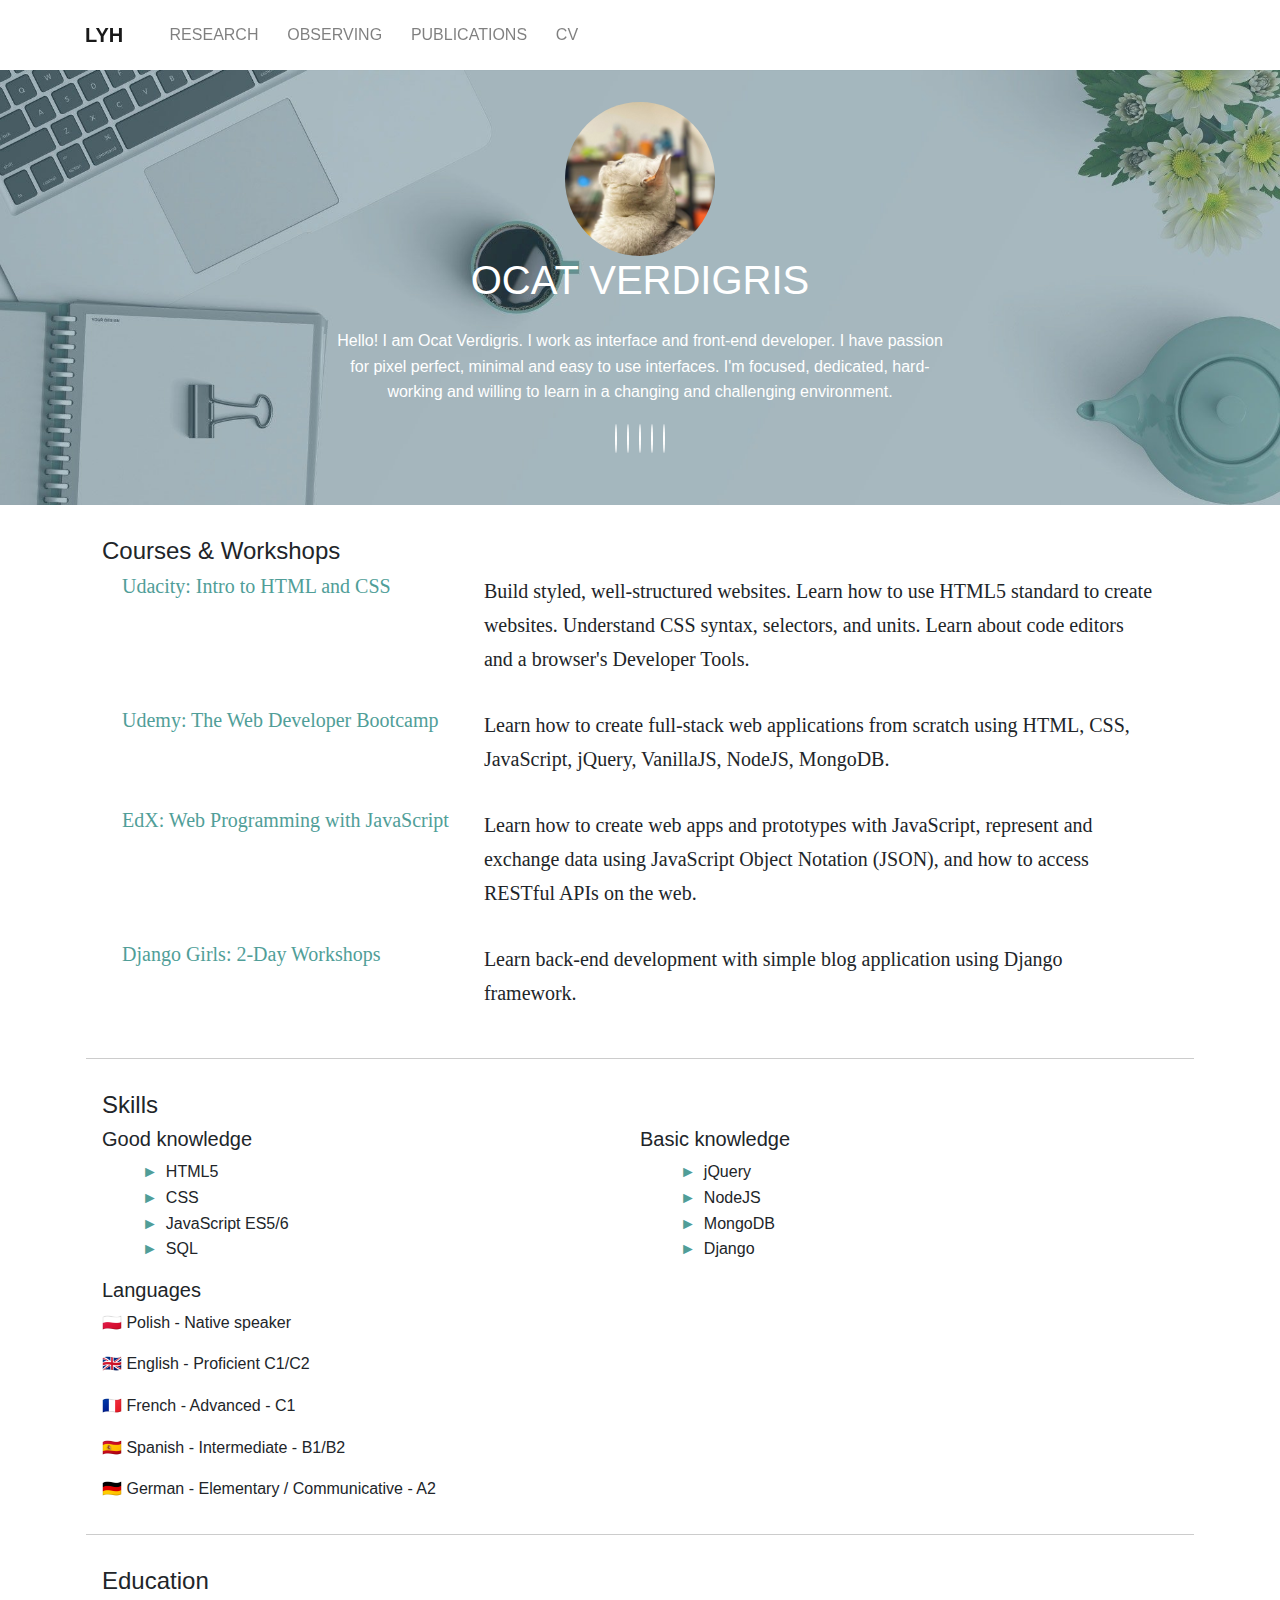
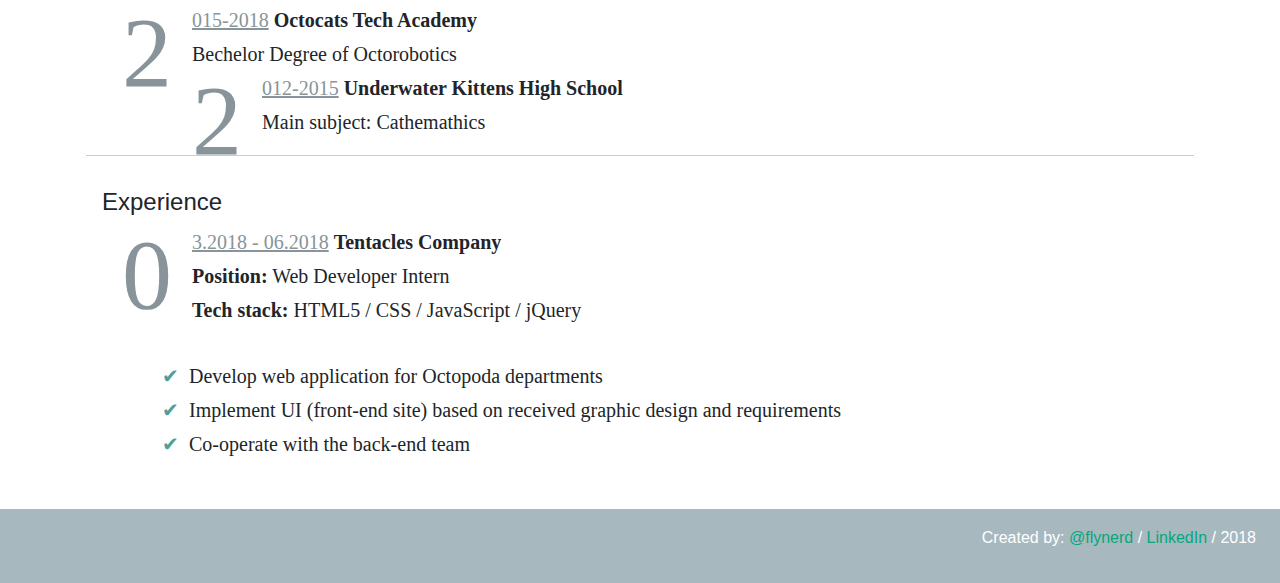
==== CV.html @ 0e1997e2 "d" ====
<!DOCTYPE html>
<html>
<head>
  <meta charset="UTF-8">
  <title>CV</title>
  <link rel="icon" href="./assets/img/favicon.ico">
  <meta name="viewport" content="width=device-width, initial-scale=1">
  <!--<link rel="stylesheet" href="https://use.fontawesome.com/releases/v5.0.13/css/all.css" integrity="sha384-DNOHZ68U8hZfKXOrtjWvjxusGo9WQnrNx2sqG0tfsghAvtVlRW3tvkXWZh58N9jp" crossorigin="anonymous">-->
  <link rel="stylesheet" href="./assets/css/CV/style.css">
  <link href="./assets/css/main.css" rel="stylesheet"/>
</head>

<body>

<nav class="topnav navbar navbar-expand-lg navbar-light bg-white fixed-top">
  <div class="container">
    <a class="navbar-brand" href="./index.html"><strong>LYH</strong></a>
    <button class="navbar-toggler collapsed" type="button" data-toggle="collapse" data-target="#navbarColor02" aria-controls="navbarColor02" aria-expanded="false" aria-label="Toggle navigation">
      <span class="navbar-toggler-icon"></span>
    </button>
    <div class="navbar-collapse collapse" id="navbarColor02" style="">
      <ul class="navbar-nav mr-auto d-flex align-items-center">
        <li class="nav-item">
          <a class="nav-link" href="./index.html">RESEARCH <span class="sr-only">(current)</span></a>
        </li>
        <li class="nav-item">
          <a class="nav-link" href="./article.html">OBSERVING</a>
        </li>
        <li class="nav-item">
          <a class="nav-link" href="./article.html">PUBLICATIONS</a>
        </li>
        <li class="nav-item">
          <a class="nav-link" href="./CV.html">CV</a>
        </li>
        <!--<li class="nav-item">
        <a class="nav-link" href="./article.html">Health</a>
        </li>
        <li class="nav-item">
        <a class="nav-link" href="./article.html">Collections</a>
        </li>
        <li class="nav-item">
        <a class="nav-link" href="./about.html">About</a>
        </li>
        <li class="nav-item">
        <a class="nav-link" href="./docs.html">Template <span class="badge badge-secondary">docs</span></a>
        </li>-->
      </ul>
      <!--<ul class="navbar-nav ml-auto d-flex align-items-center">
          <li class="nav-item highlight">
          <a class="nav-link" href="https://www.wowthemes.net/mundana-free-html-bootstrap-template/">Get this Theme</a>
          </li>
      </ul>-->
    </div>
  </div>
</nav>

  <header>
    <div>
      <img src="./assets/img/home/cat.jpeg" />
    </div>
    <h1>Ocat Verdigris</h1>
    <section>
      <p>Hello! I am Ocat Verdigris. I work as interface and front-end developer. I have passion for pixel perfect, minimal and easy to use interfaces. I'm  focused, dedicated, hard-working and willing to learn in a changing and challenging environment.</p>
      <a href="https://www.facebook.com/flynerdpl/" target="_blank">
        <i class="fab fa-facebook-f"></i>
      </a>
      <a href="https://www.twitter.com/flynerdpl/" target="_blank">
        <i class="fab fa-twitter"></i>
      </a>
      <a href="https://github.com/ritaly" target="_blank">
        <i class="fab fa-github-alt"></i>
      </a>
      <a href="https://www.instagram.com/flynerdpl/" target="_blank">
        <i class="fab fa-instagram"></i>
      </a>
      <a href="https://www.linkedin.com/in/ritalyczywek/" target="_blank">
        <i class="fab fa-linkedin-in"></i>
      </a>
    </section>
  </header>
  <main>
    <section>
      <h4>Courses & Workshops</h4>
      <article class='course'>
        <div class='title'>
          <h5>Udacity: Intro to HTML and CSS</h5>
        </div>
        <div class="descrition">
          <p>Build styled, well-structured websites. Learn how to use HTML5 standard to create websites. Understand CSS syntax, selectors, and units. Learn about code editors and a browser's Developer Tools.</p>
        </div>
      </article>
      <article class='course'>
        <div class='title'>
          <h5>Udemy: The Web Developer Bootcamp</h5>
        </div>
        <div class="descrition">
          <p>Learn how to create full-stack web applications from scratch using HTML, CSS, JavaScript, jQuery, VanillaJS, NodeJS, MongoDB.</p>
        </div>
      </article>
      <article class='course'>
        <div class='title'>
          <h5>EdX: Web Programming with JavaScript</h5>
        </div>
        <div class="descrition">
          <p>Learn how to create web apps and prototypes with JavaScript, represent and exchange data using JavaScript Object Notation (JSON), and how to access RESTful APIs on the web.</p>
        </div>
      </article>
      <article class='course'>
        <div class='title'>
          <h5>Django Girls: 2-Day Workshops</h5>
        </div>
        <div class="descrition">
          <p>Learn back-end development with simple blog application using Django  framework.</p>
        </div>
      </article>
    </section>
    <section>
      <h4>Skills</h4>
      <div class='skills'>
        <div class='column'>
          <h5>Good knowledge</h5>
          <ul>
            <li>HTML5</li>
            <li>CSS</li>
            <li>JavaScript ES5/6</li>
            <li>SQL</li>
          </ul>
        </div>
        <div class='column'>
          <h5>Basic knowledge</h5>
          <ul>
            <li>jQuery</li>
            <li>NodeJS</li>
            <li>MongoDB</li>
            <li>Django</li>
          </ul>
        </div>
        <div>
          <h5>Languages</h5>
          <p>🇵🇱 Polish - Native speaker</p>
          <p>🇬🇧 English - Proficient C1/C2</p>
          <p>🇫🇷 French - Advanced - C1</p>
          <p>🇪🇸 Spanish - Intermediate - B1/B2</p>
          <p>🇩🇪 German - Elementary / Communicative - A2</p>
        </div>
      </div>
    </section>

    <section>
      <h4>Education</h4>
      <article>
        <div class='school'>
          <span>2015-2018</span> <strong>Octocats tech academy</strong>
        </div>
        <div class="descrition">
          Bechelor Degree of Octorobotics
        </div>
      </article>
      <article>
        <div class='school'>
          <span>2012-2015</span> <strong>Underwater kittens high school</strong>
        </div>
        <div>
          Main subject: Cathemathics
        </div>
      </article>
    </section>
    <section>
      <h4>Experience</h4>
      <article>
        <div class='job-title'>
          <span>03.2018 - 06.2018</span> <strong>Tentacles Company</strong><br> <strong>Position:</strong> Web developer Intern
        </div>
        <div>
          <p><strong>Tech stack:</strong> HTML5 / CSS / JavaScript / jQuery</p>
          <ul class="job-description">
            <li>Develop web application for Octopoda departments</li>
            <li>Implement UI (front-end site) based on received graphic design and requirements</li>
            <li>Co-operate with the back-end team </li>
          </ul>
        </div>
      </article>
    </section>
  </main>
  <footer>
    <p>Created by: <a href="https://www.flynerd.pl/">@flynerd</a>  / <a href="https://www.linkedin.com/in/ritalyczywek/">LinkedIn</a> / 2018 </p>
  </footer>
</body>
</html>
---- assets/css/CV/style.css ----
@import url('https://fonts.googleapis.com/css?family=Raleway');

body {
  margin: 0;
  font-family: 'Raleway';
  font-size: 16px;
  line-height: 1.8em;
}

a {
  color: #1C9C94;
  text-decoration: none;
}

a:hover {
  opacity: 0.5;
}

article {
  padding:0 1em;
}

section{
  margin: 1em;
  padding: 1em;
}

header, main, footer {
  margin: 0 auto;
}

header {
  padding: 2em;
  text-align: center;
  background-image: url('./../../img/CV/bg.jpg');
  background-size: cover;
  /*background-position: fixed;*/
  color: white;
}

header section {
  margin: 0 auto;
  max-width: 640px;
}

header img {
  border-radius: 50%;
  max-width: 150px;
}

h1 {
  text-transform: uppercase;
  margin: 1em 0;
}

h3 {
  text-transform: uppercase;
}

h3, h4 {
  font-weight: bold;
}

main {
  max-width: 1140px;
}

main section:not(:last-child) {
  border-bottom: 1px solid #ccc;
}

.fab {
  border: 1px solid white;
  border-radius: 50%;
  font-size: 1.5em;
  width: 1.5em;
  height: 1.5em;
  line-height: 1.5em;
  margin: 5px;
  text-align: center;
}

a .fab {
  color: white;
}

.course, .skills {
  display: -ms-flexbox;
  display: flex;
  -ms-flex-wrap: wrap;
  flex-wrap: wrap;
}

.course .title {
  color: #509e98;
  -ms-flex: 0 0 33.3%;
  flex: 0 0 33.3%;
  max-width: 33%;
}

.course .descrition {
  -ms-flex: 0 0 66.6%;
  flex: 0 0 66.6%;
  max-width: 66.6%;
}

.course .descrition p {
  padding-left: 1em;
}

.skills .column {
  -ms-flex: 0 0 50%%;
  flex: 0 0 50%;
  max-width: 50%;
}

.skills .column ul, ul.job-description {
  list-style-type: none;
}

.skills .column ul > li:before {
  content: "►";
  padding-right: 0.5em;
  color: #509e98;
}

.school, .job-title {
  text-transform: capitalize;
}

.school span, .job-title span {
  color: #889499;
  text-decoration: underline;
}

ul.job-description li:before{
  content: "✔";
  padding-right: 0.5em;
  color: #509e98;
}

footer {
 padding: 1em 1.5em;
 background: #A7B8BF;
 color: white;
 text-align: right;
}

@media only screen and (max-width: 768px) {
  .course {
    display: block;
  }

  .course .title, .course .descrition {
    max-width: 100%;
  }
}

@media only screen and (max-width: 576px) {
  .skills {
    display: block;
  }

  .skills .column {
    max-width: 100%;
  }

  footer {
    text-align: center;
  }
}
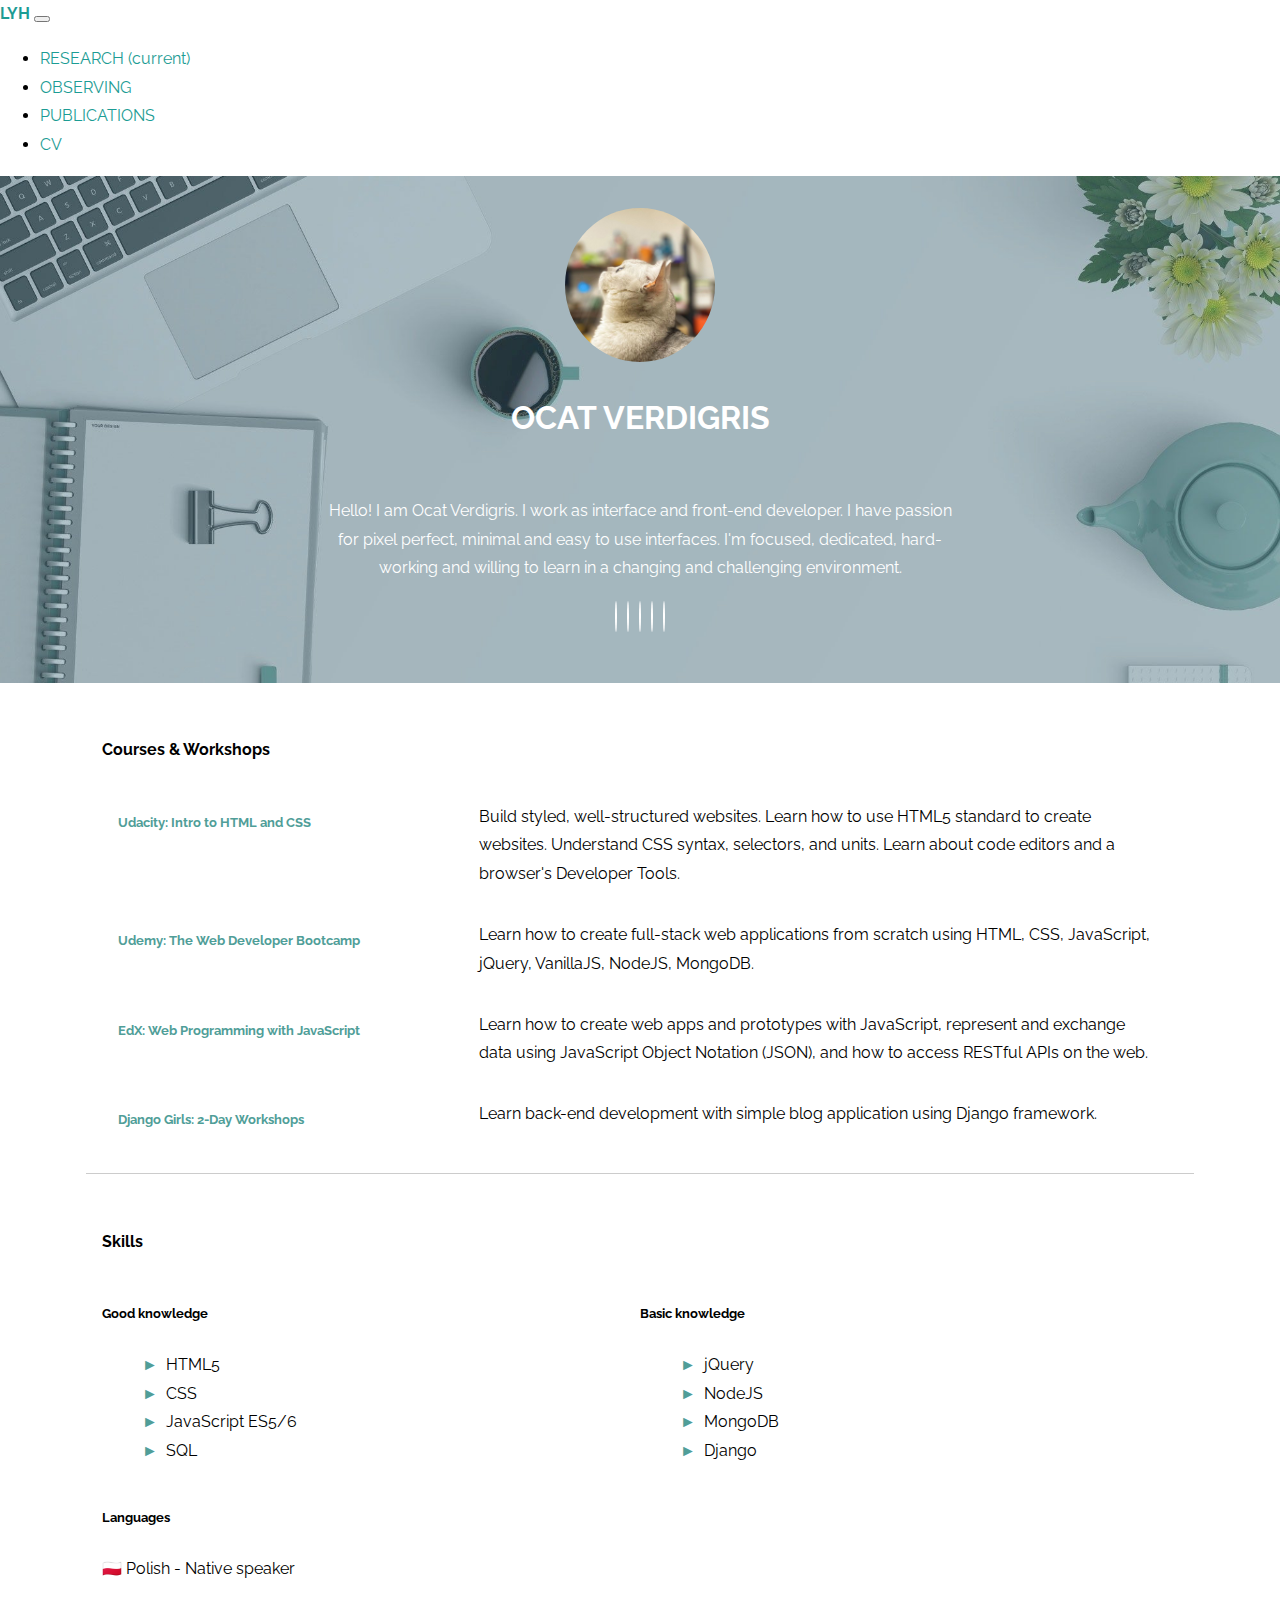
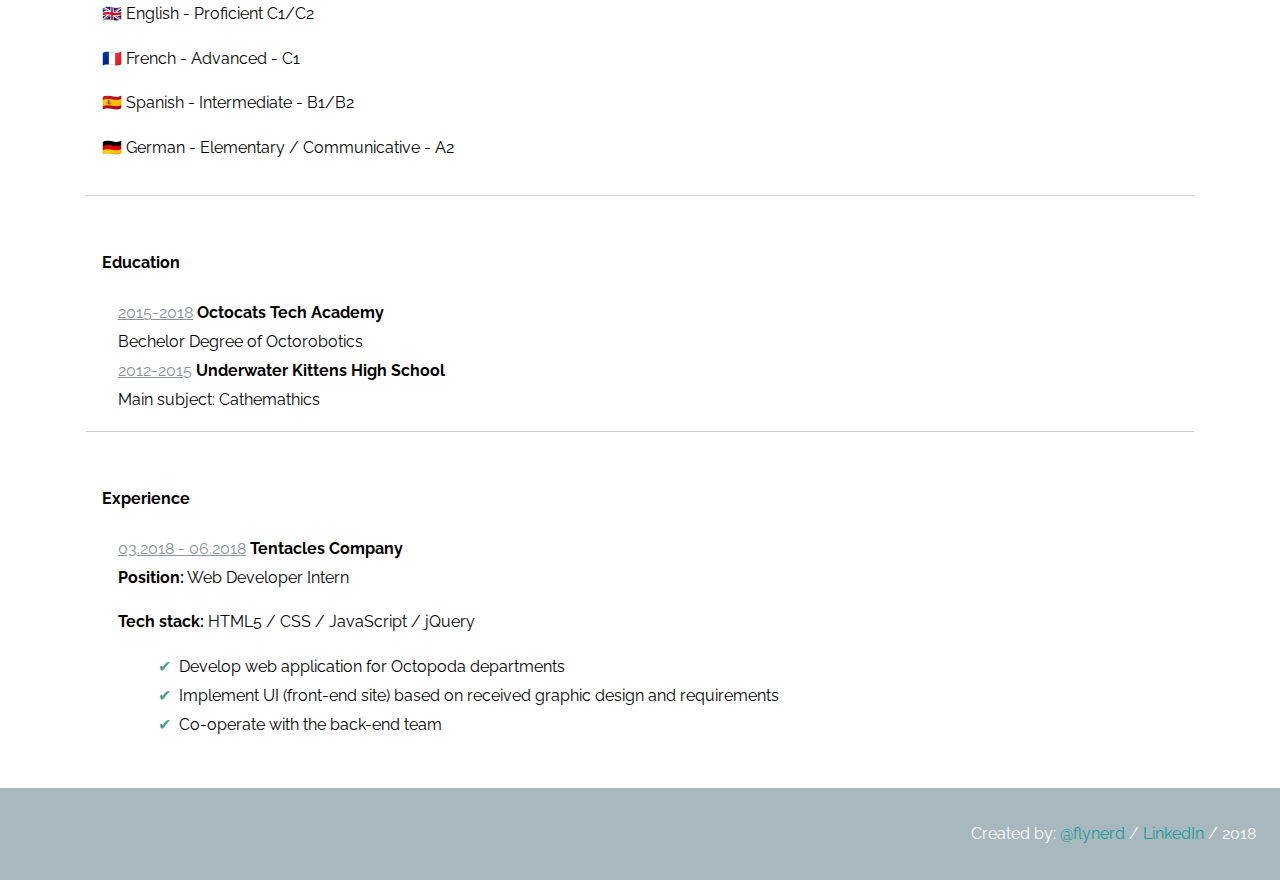
==== commit 8cac9306: "d" ====
--- a/CV.html
+++ b/CV.html
@@ -7,7 +7,7 @@
   <meta name="viewport" content="width=device-width, initial-scale=1">
   <!--<link rel="stylesheet" href="https://use.fontawesome.com/releases/v5.0.13/css/all.css" integrity="sha384-DNOHZ68U8hZfKXOrtjWvjxusGo9WQnrNx2sqG0tfsghAvtVlRW3tvkXWZh58N9jp" crossorigin="anonymous">-->
   <link rel="stylesheet" href="./assets/css/CV/style.css">
-  <link href="./assets/css/main.css" rel="stylesheet"/>
+<!--  <link href="./assets/css/main.css" rel="stylesheet"/>-->
 </head>
 
 <body>
